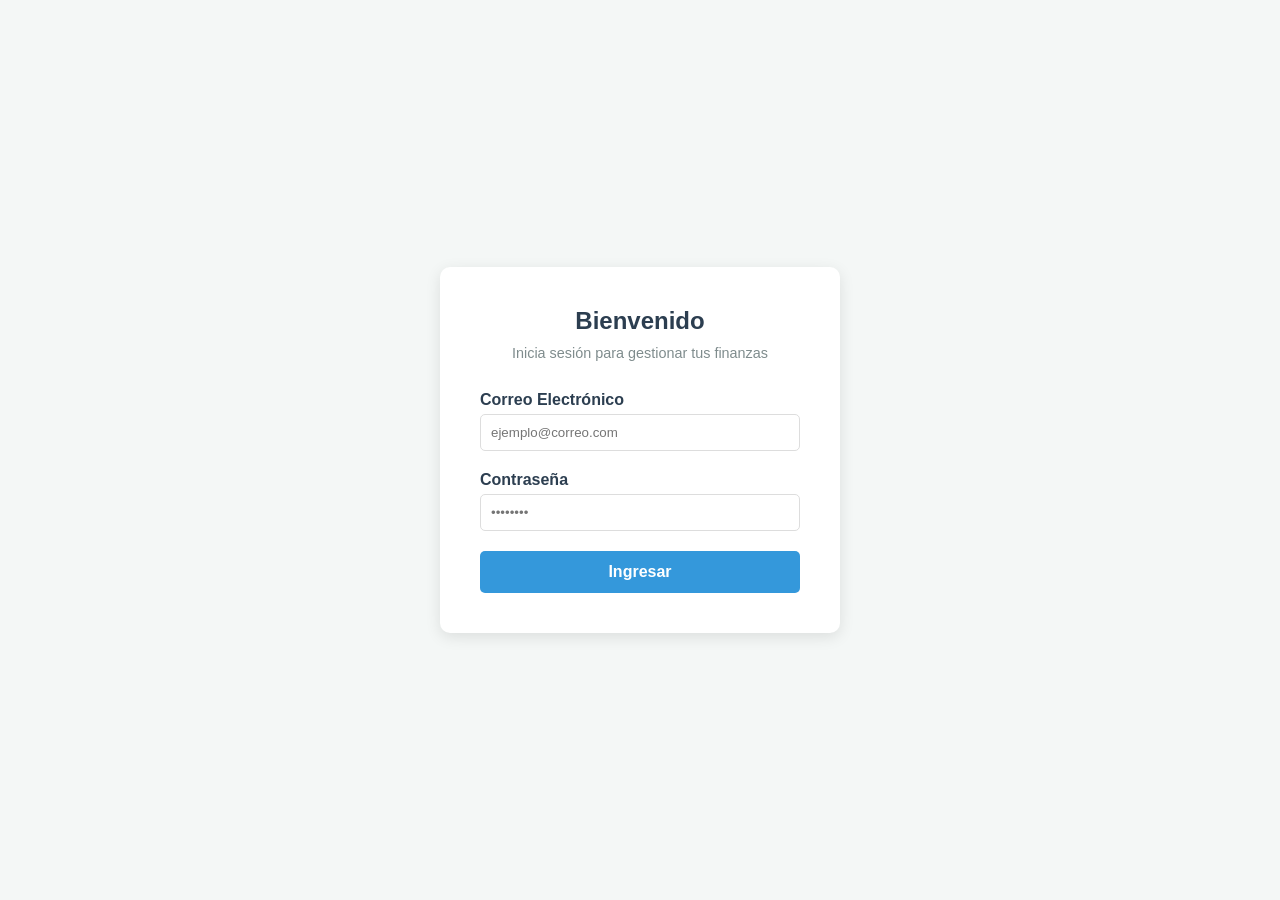
==== index.html @ 9eb925cd "sitio nuevo" ====
<!DOCTYPE html>
<html lang="es">
<head>
    <meta charset="UTF-8">
    <meta name="viewport" content="width=device-width, initial-scale=1.0">
    <title>Control de Gastos - Login</title>
    <link rel="stylesheet" href="style.css">
</head>
<body class="login-body">
    <div class="login-container">
        <h2>Bienvenido</h2>
        <p>Inicia sesión para gestionar tus finanzas</p>
        
        <form id="loginForm">
            <div class="input-group">
                <label for="correo">Correo Electrónico</label>
                <input type="email" id="correo" required placeholder="ejemplo@correo.com">
            </div>
            
            <div class="input-group">
                <label for="password">Contraseña</label>
                <input type="password" id="password" required placeholder="••••••••">
            </div>
            
            <button type="submit" id="btn-login">Ingresar</button>
            <div id="mensaje-error" class="error-oculto">Correo o contraseña incorrectos.</div>
        </form>
    </div>

    <script src="login.js"></script>
</body>
</html>
---- style.css ----
:root {
    --primary-color: #2c3e50;
    --accent-color: #3498db;
    --bg-color: #f4f7f6;
    --text-color: #333;
    --error-color: #e74c3c;
}

* {
    margin: 0;
    padding: 0;
    box-sizing: border-box;
    font-family: 'Segoe UI', Tahoma, Geneva, Verdana, sans-serif;
}

/* Estilos específicos para la pantalla de Login */
.login-body {
    background-color: var(--bg-color);
    display: flex;
    justify-content: center;
    align-items: center;
    height: 100vh;
}

.login-container {
    background: white;
    padding: 40px;
    border-radius: 10px;
    box-shadow: 0 4px 15px rgba(0,0,0,0.1);
    width: 100%;
    max-width: 400px;
    text-align: center;
}

.login-container h2 {
    color: var(--primary-color);
    margin-bottom: 10px;
}

.login-container p {
    color: #7f8c8d;
    margin-bottom: 30px;
    font-size: 0.9em;
}

.input-group {
    margin-bottom: 20px;
    text-align: left;
}

.input-group label {
    display: block;
    margin-bottom: 5px;
    color: var(--primary-color);
    font-weight: bold;
}

.input-group input {
    width: 100%;
    padding: 10px;
    border: 1px solid #ddd;
    border-radius: 5px;
    outline: none;
    transition: border-color 0.3s;
}

.input-group input:focus {
    border-color: var(--accent-color);
}

button {
    width: 100%;
    padding: 12px;
    background-color: var(--accent-color);
    color: white;
    border: none;
    border-radius: 5px;
    font-size: 1em;
    cursor: pointer;
    font-weight: bold;
    transition: background-color 0.3s;
}

button:hover {
    background-color: #2980b9;
}

.error-oculto {
    display: none;
    color: var(--error-color);
    margin-top: 15px;
    font-size: 0.9em;
}

.error-visible {
    display: block;
    color: var(--error-color);
    margin-top: 15px;
    font-size: 0.9em;
}
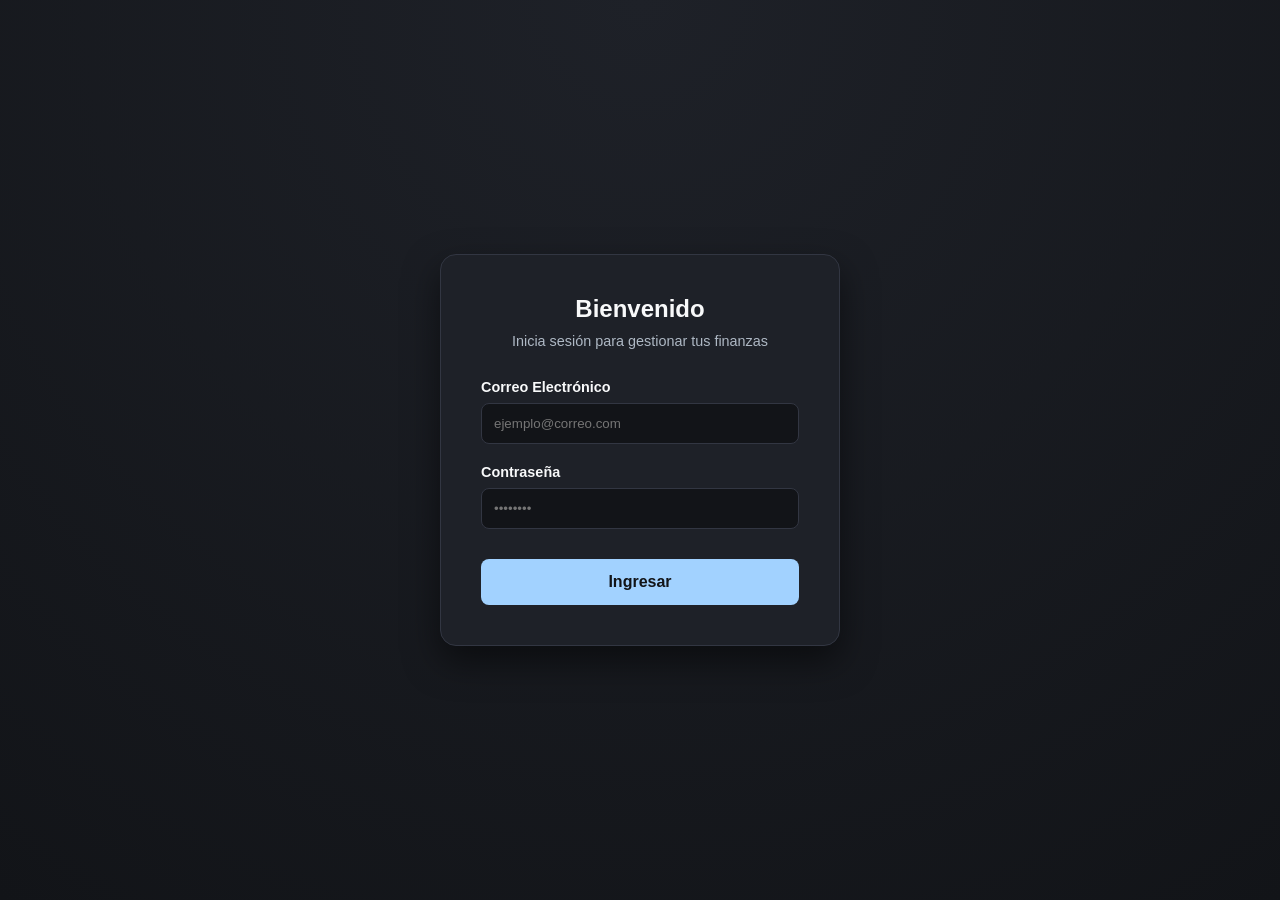
==== commit e7964e47: "imagen" ====
--- a/index.html
+++ b/index.html
@@ -5,6 +5,8 @@
     <meta name="viewport" content="width=device-width, initial-scale=1.0">
     <title>Control de Gastos - Login</title>
     <link rel="stylesheet" href="style.css">
+    <link rel="icon" type="image/jpeg" sizes="192x192" href="94695.ico">
+    <link rel="apple-touch-icon" href="94695.ico">
 </head>
 <body class="login-body">
     <div class="login-container">
--- a/style.css
+++ b/style.css
@@ -1,9 +1,12 @@
 :root {
-    --primary-color: #2c3e50;
-    --accent-color: #3498db;
-    --bg-color: #f4f7f6;
-    --text-color: #333;
-    --error-color: #e74c3c;
+    --primary-color: #f8f9fa;    /* Blanco humo para textos */
+    --accent-color: #a2d2ff;     /* Azul pastel */
+    --accent-hover: #bde0fe;     /* Azul pastel claro */
+    --bg-color: #121418;         /* Fondo oscuro profundo */
+    --card-bg: #1e2128;          /* Gris oscuro para el contenedor */
+    --text-color: #aeb8c4;       /* Gris azulado para textos secundarios */
+    --error-color: #ffb4a2;      /* Coral pastel para errores */
+    --border-color: #323642;     /* Bordes sutiles */
 }
 
 * {
@@ -13,9 +16,13 @@
     font-family: 'Segoe UI', Tahoma, Geneva, Verdana, sans-serif;
 }
 
-/* Estilos específicos para la pantalla de Login */
+/* =========================================
+   PANTALLA DE LOGIN Y ANIMACIÓN BASE
+========================================= */
 .login-body {
     background-color: var(--bg-color);
+    /* Le agregamos un sutil gradiente radial para darle profundidad al fondo */
+    background-image: radial-gradient(circle at top center, #1e2128, transparent);
     display: flex;
     justify-content: center;
     align-items: center;
@@ -23,13 +30,26 @@
 }
 
 .login-container {
-    background: white;
+    background: var(--card-bg);
     padding: 40px;
-    border-radius: 10px;
-    box-shadow: 0 4px 15px rgba(0,0,0,0.1);
+    border-radius: 16px; /* Bordes un poco más redondeados y modernos */
+    box-shadow: 0 15px 35px rgba(0,0,0,0.5);
     width: 100%;
     max-width: 400px;
     text-align: center;
+    border: 1px solid var(--border-color);
+    
+    /* Animación principal de entrada */
+    opacity: 0;
+    transform: translateY(30px);
+    animation: slideUpFade 0.6s cubic-bezier(0.16, 1, 0.3, 1) forwards;
+}
+
+@keyframes slideUpFade {
+    to {
+        opacity: 1;
+        transform: translateY(0);
+    }
 }
 
 .login-container h2 {
@@ -38,53 +58,88 @@
 }
 
 .login-container p {
-    color: #7f8c8d;
+    color: var(--text-color);
     margin-bottom: 30px;
     font-size: 0.9em;
 }
 
+/* =========================================
+   INPUTS Y ANIMACIÓN EN CASCADA
+========================================= */
 .input-group {
     margin-bottom: 20px;
     text-align: left;
+    
+    /* Preparación para animación en cascada */
+    opacity: 0;
+    animation: fadeIn 0.5s ease forwards;
+}
+
+/* Retraso escalonado para que aparezcan uno por uno */
+.input-group:nth-of-type(1) { animation-delay: 0.15s; }
+.input-group:nth-of-type(2) { animation-delay: 0.3s; }
+
+@keyframes fadeIn {
+    to { opacity: 1; }
 }
 
 .input-group label {
     display: block;
-    margin-bottom: 5px;
+    margin-bottom: 8px;
     color: var(--primary-color);
-    font-weight: bold;
+    font-weight: 600;
+    font-size: 0.9em;
 }
 
 .input-group input {
     width: 100%;
-    padding: 10px;
-    border: 1px solid #ddd;
-    border-radius: 5px;
+    padding: 12px;
+    background-color: var(--bg-color);
+    border: 1px solid var(--border-color);
+    border-radius: 8px;
     outline: none;
-    transition: border-color 0.3s;
+    color: var(--primary-color);
+    transition: all 0.3s ease;
 }
 
 .input-group input:focus {
     border-color: var(--accent-color);
+    /* Brillo exterior pastel al hacer focus */
+    box-shadow: 0 0 0 3px rgba(162, 210, 255, 0.15);
+    background-color: var(--card-bg);
 }
 
+/* =========================================
+   BOTÓN
+========================================= */
 button {
     width: 100%;
-    padding: 12px;
+    padding: 14px;
     background-color: var(--accent-color);
-    color: white;
+    color: #121418; /* Texto oscuro para contraste */
     border: none;
-    border-radius: 5px;
+    border-radius: 8px;
     font-size: 1em;
     cursor: pointer;
     font-weight: bold;
-    transition: background-color 0.3s;
+    transition: all 0.3s ease;
+    margin-top: 10px;
+    
+    /* El botón aparece al final */
+    opacity: 0;
+    animation: fadeIn 0.5s ease forwards;
+    animation-delay: 0.45s;
 }
 
 button:hover {
-    background-color: #2980b9;
+    background-color: var(--accent-hover);
+    transform: translateY(-2px); /* Se levanta un poco */
+    box-shadow: 0 5px 15px rgba(162, 210, 255, 0.25); /* Sombra brillante */
 }
 
+/* =========================================
+   MENSAJES DE ERROR Y ANIMACIÓN SHAKE
+========================================= */
 .error-oculto {
     display: none;
     color: var(--error-color);
@@ -97,4 +152,31 @@
     color: var(--error-color);
     margin-top: 15px;
     font-size: 0.9em;
+    /* Efecto de vibración cuando sale el error */
+    animation: shake 0.4s ease-in-out;
+}
+
+@keyframes shake {
+    0%, 100% { transform: translateX(0); }
+    25% { transform: translateX(-5px); }
+    50% { transform: translateX(5px); }
+    75% { transform: translateX(-5px); }
+}
+
+/* =========================================
+   RESPONSIVIDAD PARA CELULARES (MOBILE)
+========================================= */
+@media (max-width: 480px) {
+    .login-body {
+        padding: 20px; 
+    }
+
+    .login-container {
+        padding: 30px 20px; 
+        border-radius: 12px; 
+    }
+
+    .login-container h2 {
+        font-size: 1.5em; 
+    }
 }
